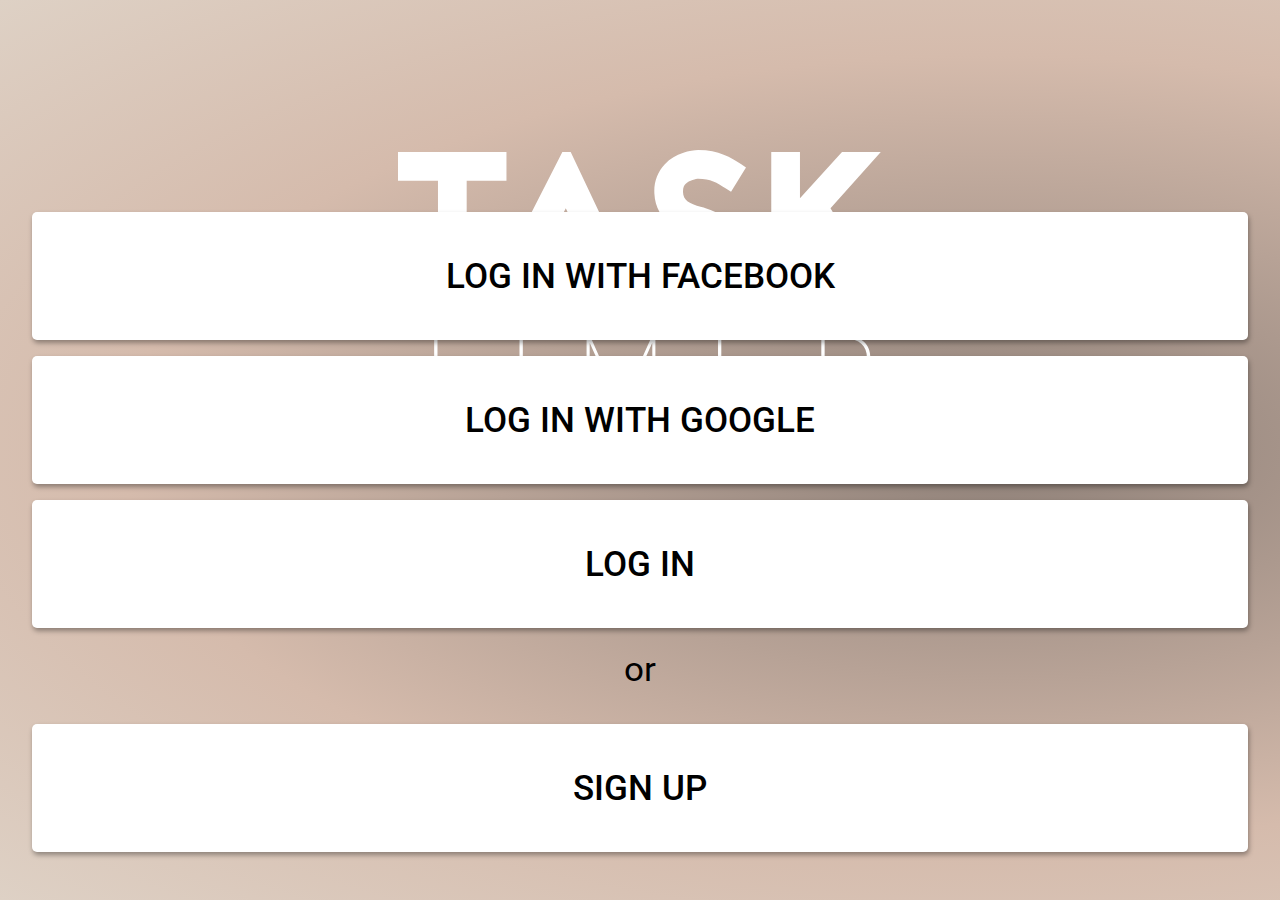
==== index.html @ f1ffd34d "index" ====
<!DOCTYPE html>
<html lang="en">
<head>
    <meta charset="UTF-8">
    <title>Sign up/in</title>
    <link rel="stylesheet" href="index.css">
    <link href="https://fonts.googleapis.com/css?family=Roboto" rel="stylesheet">
</head>
<body>
    <section class="main">
        <img class="logo" src="blocks/logo/logo.svg">
        
        <section class="buttons">
            <div class="button-horizontal">LOG IN WITH FACEBOOK</div>
            <div class="button-horizontal">LOG IN WITH GOOGLE</div>
            <div class="button-horizontal">LOG IN</div>
            <p class="or">or</p>
            <div class="button-horizontal">SIGN UP</div>
        </section>
    </section>
</body>
</html>
---- index.css ----
@import url("reset/reset.css");
@import url("blocks/main/main.css");
@import url("blocks/logo/logo.css");
@import url("blocks/button-horizontal/button-horizontal.css");
html {
    font-family: Roboto, Arial, Helvetica, sans-serif;
}

.buttons {
    width: calc(100vw - 64px);
    text-align: center;
    position: absolute;
    display: block;
    bottom: 32px;
}
.or {
    line-height: 50px;
    font-size: 2.2rem;
    height: 80px;
    width: 100%;
}
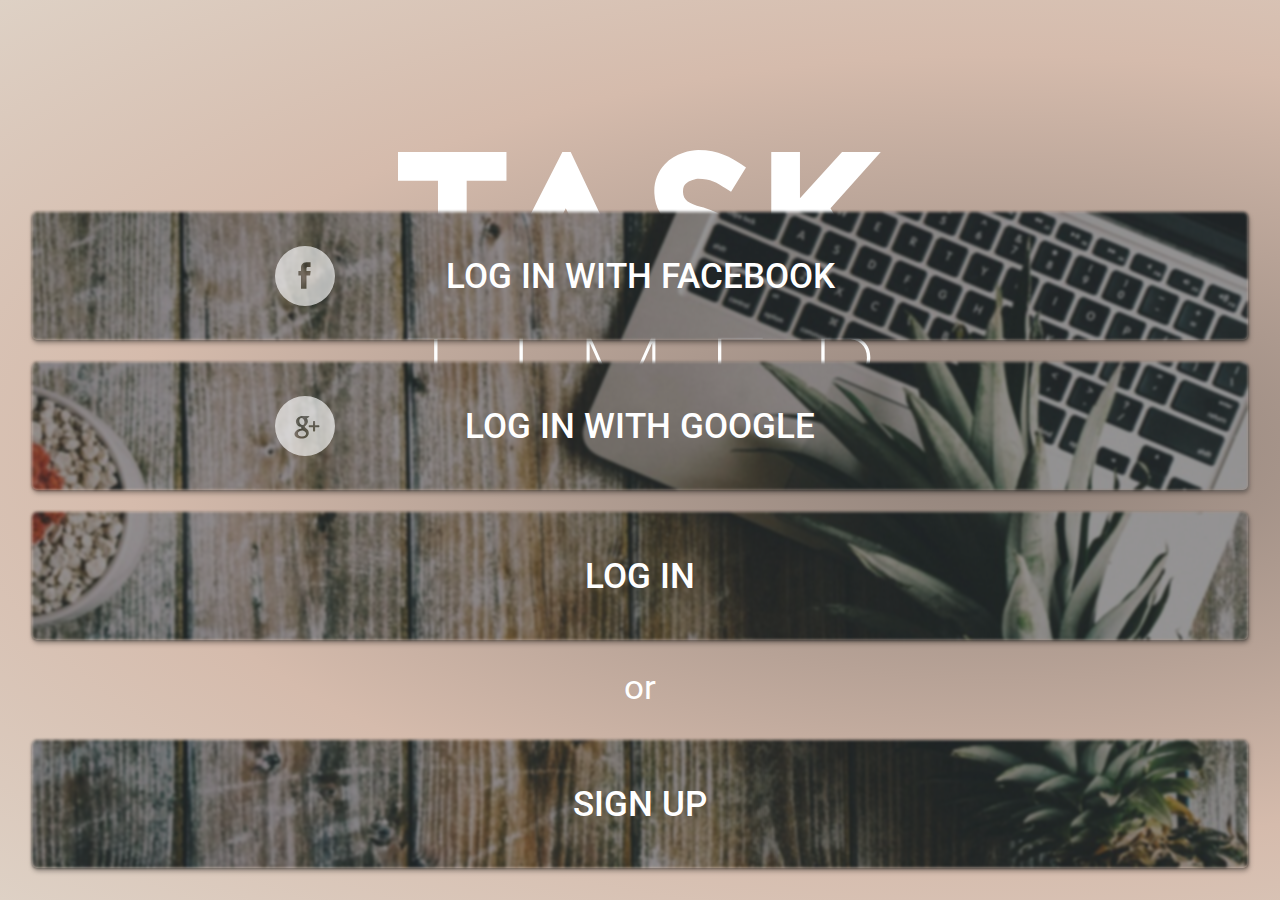
==== commit 7255cb5b: "Welcome screen" ====
--- a/index.html
+++ b/index.html
@@ -11,11 +11,19 @@
         <img class="logo" src="blocks/logo/logo.svg">
         
         <section class="buttons">
-            <div class="button-horizontal">LOG IN WITH FACEBOOK</div>
-            <div class="button-horizontal">LOG IN WITH GOOGLE</div>
-            <div class="button-horizontal">LOG IN</div>
+            <div class="button-top1"></div>
+            <div class="button-top2"></div>
+            <div class="button-top3"></div>
+            <div class="button-top4"></div>
+            <div class="button-horizontal">
+            <img class="button-horizontal__icon" src="blocks/button-horizontal/fbnew.svg">
+            <p>LOG IN WITH FACEBOOK</p></div>
+            <div class="button-horizontal">
+            <img class="button-horizontal__icon" src="blocks/button-horizontal/google+plusnew.svg">
+            <p>LOG IN WITH GOOGLE</p></div>
+            <div class="button-horizontal"><p>LOG IN</p></div>
             <p class="or">or</p>
-            <div class="button-horizontal">SIGN UP</div>
+            <div class="button-horizontal"><p>SIGN UP</p></div>
         </section>
     </section>
 </body>
--- a/index.css
+++ b/index.css
@@ -14,8 +14,9 @@
     bottom: 32px;
 }
 .or {
-    line-height: 50px;
+    line-height: 94px;
     font-size: 2.2rem;
-    height: 80px;
+    height: 78px;
     width: 100%;
+    color: white;
 }